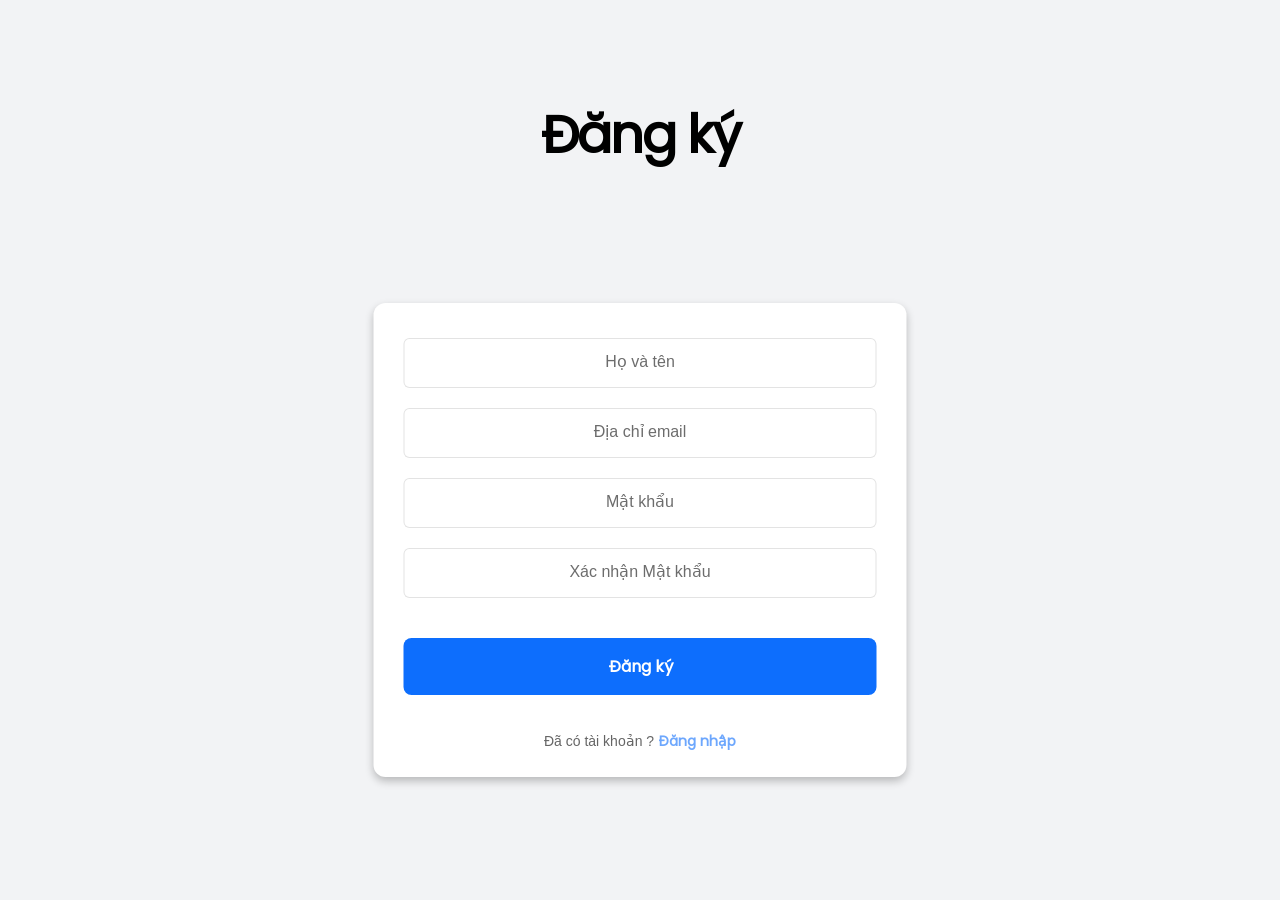
==== index.html @ 79e7caba "TEst again" ====
<!DOCTYPE html>
<html lang="en">

<head>
    <meta charset="UTF-8">
    <meta name="viewport" content="width=device-width, initial-scale=1.0">
    <title>Đăng ký</title>
    <link rel="stylesheet" href="../CSS/resgiter.css">
</head>

<body>
    <h2>Đăng ký</h2>
    <div class="container">
        <div class="div--form">
            <div class = "div--input">
                <input id  = "nameInput" type="text" placeholder="Họ và tên">
                <span id = "errorName">*Tên không hợp lệ </span>
            </div>
            <div class = "div--input">
                <input id = "emailInput" type="email" placeholder="Địa chỉ email">
                <span id = "errorEmail">*Email không hợp lệ </span>
            </div>
            <div class = "div--input">
                <input id = "passInput" type="password" placeholder="Mật khẩu">
                <span id = "errorPass">*Mật khẩu không hợp lệ</span>
            </div>
            <div class = "div--input">
                <input id = "passAgain" type="password" placeholder="Xác nhận Mật khẩu">
                <span id = "errorPassAgain">*Mật khẩu nhập lại không hợp lệ</span>
            </div>
            <button id="btn--regiter">Đăng ký</button>
        </div>
        <p>Đã có tài khoản ? <a href="../page/login.html">Đăng nhập</a></p>
    </div>
    <div class = "toastSusscess">
         <!-- <div class = "div--success">
            <h4>Đăng ký thành công !</h4>
            <div class = "process">
                
            </div>
         </div> -->
    </div>
    <script src="../JS/resgiter.js"></script>
    <script src ="../JS/data.js"></script>
</body>

</html>
---- CSS/resgiter.css ----
@font-face {
  font-family: 'poppins';
  src: url('../resoure/fonts/popins/Poppins-Regular.ttf') format('truetype');

  font-style: normal;
  font-weight: bolder;
}
:root{
    --duration: 4000ms;
}
* {
    margin: 0;
    padding: 0;
    box-sizing: border-box;
    font-family: poppins;
}

body {
    background-color: #f2f3f5;
    /* display: flex;
    justify-content: center;
    align-items: center; */
    min-height: 100vh;
    /* flex-direction: column; */
}

.container {
    position: absolute;
    top: 60%;
    left: 50%;
    /* translate: -50% -50%; */
    display: flex;
    flex-direction: column;
    gap: 5px;
    background-color: white;
    max-width: 533px;
    width: 100%;
    min-height: 120px;
    height: auto;
    padding: 25px 30px;
    align-items: center;
    justify-content: center;
    border-radius: 12px;
    box-shadow: 0 4px 8px rgba(0, 0, 0, 0.247);
    animation: fadeInUp 0.6s ease-out forwards;
}
.div--input{
    width: 100%;
    display: flex;
    flex-direction: column;
    gap: 5px;
    margin-top: 10px;
}
h2 {
    position: absolute;
    top: 15%;
    left: 50%;
    font-family: Poppins;
    font-weight: 600;
    font-style: SemiBold;
    font-size: 52px;
    line-height: 62px;
    letter-spacing: -2px;
    text-align: center;
    animation: fadeInUp 0.6s ease-out forwards;
    /* font-family: 'popins' sans-serif; */
}

.div--form {
    display: flex;
    flex-direction: column;
    width: 100%;
    gap: 10px;
}
.div--input span{
    padding: 0px;
    display: none;
    font-family: 'Segoe UI', Tahoma, Geneva, Verdana, sans-serif;
}

.div--form button {
    padding: 10px 0;
    background-color: #0D6EFD;
    margin: 30px 0 0;
    color: white;
    border: none;
    border-radius: 8px;
    cursor: pointer;
    padding: 16px 0;
    transition: all 0.3s ease;
    font-weight: bold;
    font-size: 16px;
}

.div--form button:hover {
    background-color: rgb(16, 50, 220);
    transform: translateY(-2px);
    box-shadow: 0 4px 12px rgba(22, 163, 74, 0.3);
}

.container p {
    padding-top: 30px;
    font-family: Arial, Helvetica, sans-serif;
    font-weight: 400;
    font-style: Regular;
    font-size: 14px;
    line-height: 22px;
    letter-spacing: 0px;
    text-align: center;
    vertical-align: middle;
    opacity: 0.6;
}

.container a {
    color: #0D6EFD;
    text-decoration: none;
    font-weight: bolder;
}

input {
    padding: 16px;
    width: 100%;
    border: 1px solid rgba(0, 0, 0, 0.11);
    border-radius: 9px;
    width: auto;
    height: 50px;
    opacity: 1;
    border-width: 1px;
    border-radius: 6px;
    gap: 10px;
    outline: none;
    text-align: center;
}

input::placeholder {
    font-family:'Segoe UI', Tahoma, Geneva, Verdana, sans-serif;
    font-size: 16px;
    line-height: 26px;
    letter-spacing: 0px;
    text-align: center;
    vertical-align: middle;
    color: rgba(0, 0, 0, 0.576);
}

input:focus {
    outline: none;
}
.toastSusscess{
    position: fixed;
    max-width: 350px;
    width: 100%;
    top: 20px;
    display: flex;
    flex-direction: column;
    justify-content: center;
    align-items: center;
    right: 20px;
}
.div--success{
    text-align: center;
    background-color: rgba(16, 208, 86, 0.222) ;
    padding: 0px;
    width: 100%;
    border-left: 5px solid #0dfdb1;
    border-radius: 6px;
    overflow: hidden;
    color: rgb(33, 104, 33);
    display: flex;
    flex-direction: column;
    justify-content: space-between;
    height: 50px;
    box-shadow: 0 5px 2px rgba(0, 0, 0, 0.208),
                0 0 2px 4px rgba(43, 217, 226, 0.2);
    opacity: 0;
    transform: translateX(120%) scale(0.9);
    transition: all 1s cubic-bezier(0.68, -0.55, 0.265, 1.55);
}
.div--success h4{
    padding: 6px 5px 0;
    font-family: 'Segoe UI', Tahoma, Geneva, Verdana, sans-serif;
}
.div--success.active{
    opacity: 1;
    transform: translateX(0%) scale(1);
    /* animation: goIn 1.5s cubic-bezier(0.165, 0.84, 0.44, 1) forwards; */
}
.process.active{
    animation: process var(--duration) linear forwards;
}
.div--success .process{
    height: 4px;
    background-color: #0dfdb1;
    transform-origin: left;
}

@keyframes fadeInUp {
    from {
        opacity: 0;
        transform: translate(-50%, -40%);
    }

    to {
        opacity: 1;
        transform: translate(-50%, -50%);
    }
}
/* @keyframes goIn{
    from{
        opacity: 0;
        transform: translateX(30px);
    }
    to{
        opacity: 1;
        transform: translateX(0);
    }
} */
@keyframes process{
    0%{
        width: 100%;
    }
    25%{
        width: 75%;
    }
    50%{
        width: 50%;
    }
    75%{
        width: 25%;
    }
    100%{
        width: 0%;
    }
}
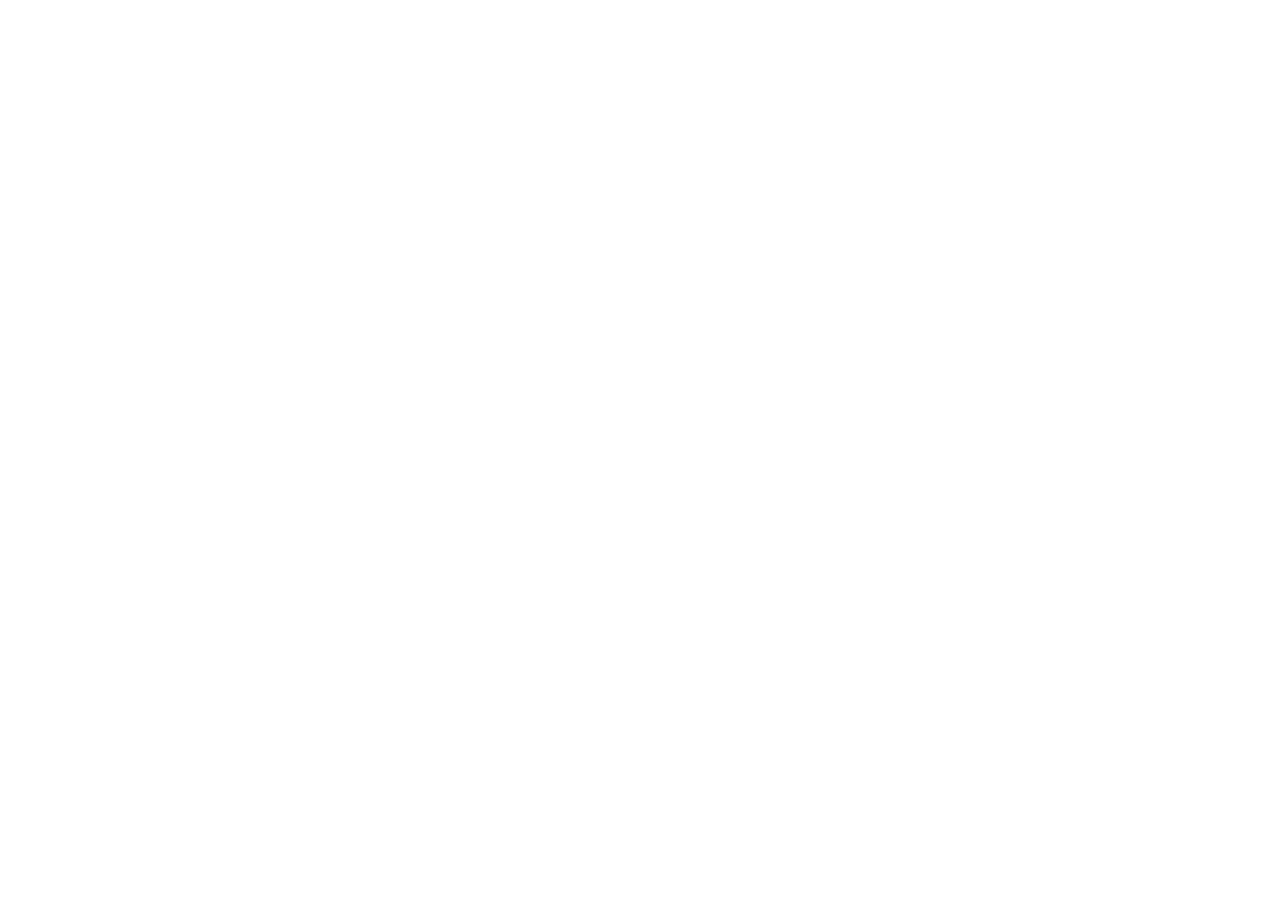
==== commit 729c5baf: "project" ====
--- a/index.html
+++ b/index.html
@@ -1,47 +1,25 @@
 <!DOCTYPE html>
-<html lang="en">
+<html lang="vi">
 
 <head>
     <meta charset="UTF-8">
     <meta name="viewport" content="width=device-width, initial-scale=1.0">
-    <title>Đăng ký</title>
-    <link rel="stylesheet" href="../CSS/resgiter.css">
+    <title>Trang chuyển hướng</title>
 </head>
 
 <body>
-    <h2>Đăng ký</h2>
-    <div class="container">
-        <div class="div--form">
-            <div class = "div--input">
-                <input id  = "nameInput" type="text" placeholder="Họ và tên">
-                <span id = "errorName">*Tên không hợp lệ </span>
-            </div>
-            <div class = "div--input">
-                <input id = "emailInput" type="email" placeholder="Địa chỉ email">
-                <span id = "errorEmail">*Email không hợp lệ </span>
-            </div>
-            <div class = "div--input">
-                <input id = "passInput" type="password" placeholder="Mật khẩu">
-                <span id = "errorPass">*Mật khẩu không hợp lệ</span>
-            </div>
-            <div class = "div--input">
-                <input id = "passAgain" type="password" placeholder="Xác nhận Mật khẩu">
-                <span id = "errorPassAgain">*Mật khẩu nhập lại không hợp lệ</span>
-            </div>
-            <button id="btn--regiter">Đăng ký</button>
-        </div>
-        <p>Đã có tài khoản ? <a href="../page/login.html">Đăng nhập</a></p>
-    </div>
-    <div class = "toastSusscess">
-         <!-- <div class = "div--success">
-            <h4>Đăng ký thành công !</h4>
-            <div class = "process">
-                
-            </div>
-         </div> -->
-    </div>
-    <script src="../JS/resgiter.js"></script>
-    <script src ="../JS/data.js"></script>
+    <script src="https://cdn.jsdelivr.net/npm/sweetalert2@11"></script>
+    <script>
+        Swal.fire({
+            text: 'Đang chuyển hướng tới trang đăng nhập',
+            icon: "info",
+            timer: 2000,
+            showConfirmButton: false,
+            timerProgressBar: true
+        }).then(() => {
+            window.location.replace("./pages/login.html");
+        });
+    </script>
 </body>
 
-</html>+<script>
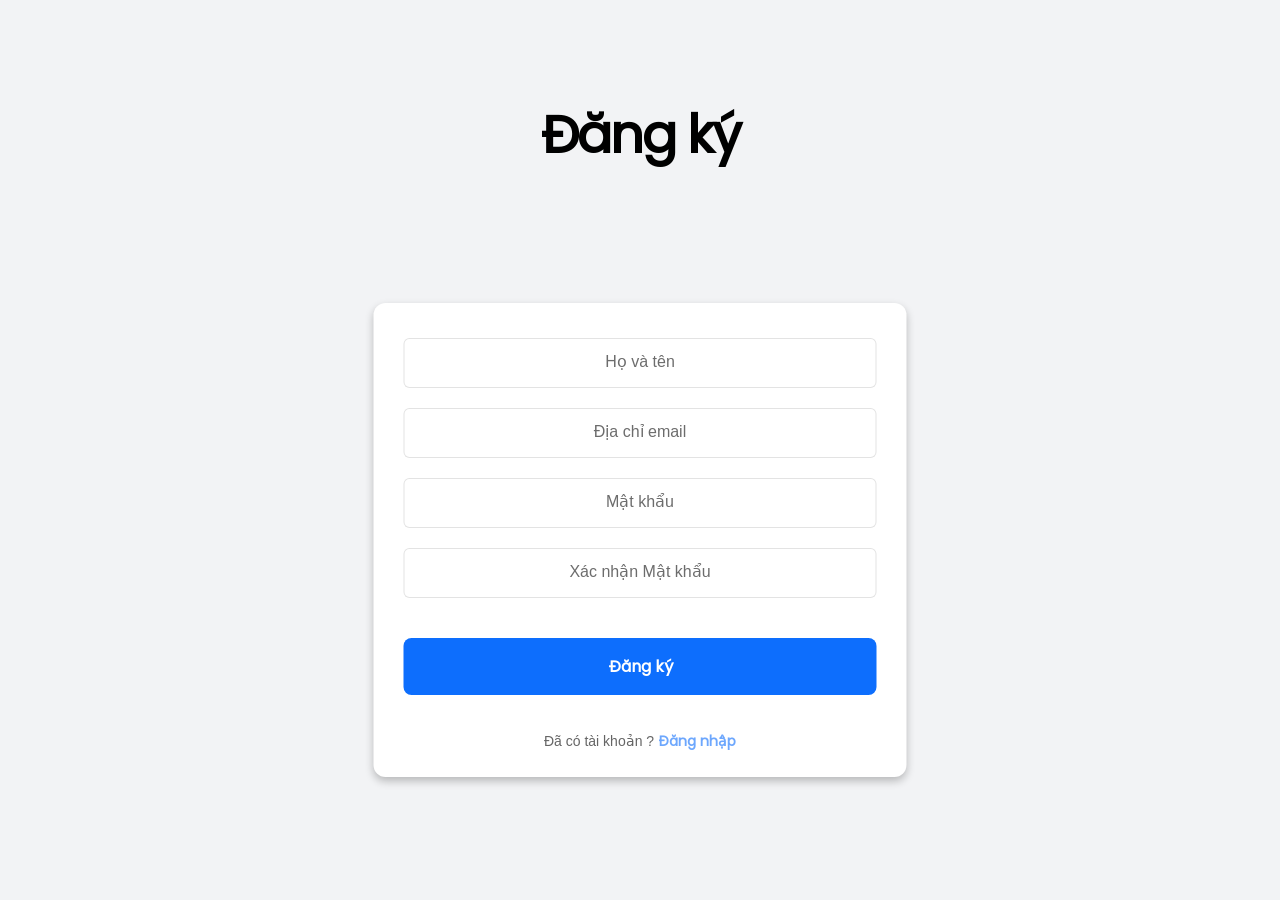
==== commit 9db290c5: "." ====
--- a/index.html
+++ b/index.html
@@ -1,25 +1,47 @@
 <!DOCTYPE html>
-<html lang="vi">
+<html lang="en">
 
 <head>
     <meta charset="UTF-8">
     <meta name="viewport" content="width=device-width, initial-scale=1.0">
-    <title>Trang chuyển hướng</title>
+    <title>Đăng ký</title>
+    <link rel="stylesheet" href="./CSS/resgiter.css">
 </head>
 
 <body>
-    <script src="https://cdn.jsdelivr.net/npm/sweetalert2@11"></script>
-    <script>
-        Swal.fire({
-            text: 'Đang chuyển hướng tới trang đăng nhập',
-            icon: "info",
-            timer: 2000,
-            showConfirmButton: false,
-            timerProgressBar: true
-        }).then(() => {
-            window.location.replace("./pages/login.html");
-        });
-    </script>
+    <h2>Đăng ký</h2>
+    <div class="container">
+        <div class="div--form">
+            <div class = "div--input">
+                <input id  = "nameInput" type="text" placeholder="Họ và tên">
+                <span id = "errorName">*Tên không hợp lệ </span>
+            </div>
+            <div class = "div--input">
+                <input id = "emailInput" type="email" placeholder="Địa chỉ email">
+                <span id = "errorEmail">*Email không hợp lệ </span>
+            </div>
+            <div class = "div--input">
+                <input id = "passInput" type="password" placeholder="Mật khẩu">
+                <span id = "errorPass">*Mật khẩu không hợp lệ</span>
+            </div>
+            <div class = "div--input">
+                <input id = "passAgain" type="password" placeholder="Xác nhận Mật khẩu">
+                <span id = "errorPassAgain">*Mật khẩu nhập lại không hợp lệ</span>
+            </div>
+            <button id="btn--regiter">Đăng ký</button>
+        </div>
+        <p>Đã có tài khoản ? <a href="./page/login.html">Đăng nhập</a></p>
+    </div>
+    <div class = "toastSusscess">
+         <!-- <div class = "div--success">
+            <h4>Đăng ký thành công !</h4>
+            <div class = "process">
+                
+            </div>
+         </div> -->
+    </div>
+    <script src="../JS/resgiter.js"></script>
+    <script src ="../JS/data.js"></script>
 </body>
 
-<script>+</html>
--- a/CSS/resgiter.css
+++ b/CSS/resgiter.css
@@ -0,0 +1,250 @@
+@font-face {
+  font-family: 'poppins';
+  src: url('../resoure/fonts/popins/Poppins-Regular.ttf') format('truetype');
+
+  font-style: normal;
+  font-weight: bolder;
+}
+:root{
+    --duration: 4000ms;
+}
+* {
+    margin: 0;
+    padding: 0;
+    box-sizing: border-box;
+    font-family: poppins;
+}
+
+body {
+    background-color: #f2f3f5;
+    /* display: flex;
+    justify-content: center;
+    align-items: center; */
+    min-height: 100vh;
+    /* flex-direction: column; */
+}
+
+.container {
+    position: absolute;
+    top: 60%;
+    left: 50%;
+    /* translate: -50% -50%; */
+    display: flex;
+    flex-direction: column;
+    gap: 5px;
+    background-color: white;
+    max-width: 533px;
+    width: 100%;
+    min-height: 120px;
+    height: auto;
+    padding: 25px 30px;
+    align-items: center;
+    justify-content: center;
+    border-radius: 12px;
+    box-shadow: 0 4px 8px rgba(0, 0, 0, 0.247);
+    animation: fadeInUp 0.6s ease-out forwards;
+}
+.div--input{
+    width: 100%;
+    display: flex;
+    flex-direction: column;
+    gap: 5px;
+    margin-top: 10px;
+}
+h2 {
+    position: absolute;
+    top: 15%;
+    left: 50%;
+    font-family: Poppins;
+    font-weight: 600;
+    font-style: SemiBold;
+    font-size: 52px;
+    line-height: 62px;
+    letter-spacing: -2px;
+    text-align: center;
+    animation: fadeInUp 0.6s ease-out forwards;
+    /* font-family: 'popins' sans-serif; */
+}
+
+.div--form {
+    display: flex;
+    flex-direction: column;
+    width: 100%;
+    gap: 10px;
+}
+.div--input span{
+    padding: 0px;
+    display: none;
+    font-family: 'Segoe UI', Tahoma, Geneva, Verdana, sans-serif;
+}
+
+.div--form button {
+    padding: 10px 0;
+    background-color: #0D6EFD;
+    margin: 30px 0 0;
+    color: white;
+    border: none;
+    border-radius: 8px;
+    cursor: pointer;
+    padding: 16px 0;
+    transition: all 0.3s ease;
+    font-weight: bold;
+    font-size: 16px;
+}
+
+.div--form button:hover {
+    background-color: rgb(16, 50, 220);
+    transform: translateY(-2px);
+    box-shadow: 0 4px 12px rgba(22, 163, 74, 0.3);
+}
+
+.container p {
+    padding-top: 30px;
+    font-family: Arial, Helvetica, sans-serif;
+    font-weight: 400;
+    font-style: Regular;
+    font-size: 14px;
+    line-height: 22px;
+    letter-spacing: 0px;
+    text-align: center;
+    vertical-align: middle;
+    opacity: 0.6;
+}
+
+.container a {
+    color: #0D6EFD;
+    text-decoration: none;
+    font-weight: bolder;
+}
+
+input {
+    padding: 16px;
+    width: 100%;
+    border: 1px solid rgba(0, 0, 0, 0.11);
+    border-radius: 9px;
+    width: auto;
+    height: 50px;
+    opacity: 1;
+    border-width: 1px;
+    border-radius: 6px;
+    gap: 10px;
+    outline: none;
+    text-align: center;
+}
+
+input::placeholder {
+    font-family:'Segoe UI', Tahoma, Geneva, Verdana, sans-serif;
+    font-size: 16px;
+    line-height: 26px;
+    letter-spacing: 0px;
+    text-align: center;
+    vertical-align: middle;
+    color: rgba(0, 0, 0, 0.576);
+}
+
+input:focus {
+    outline: none;
+}
+.toastSusscess {
+    position: fixed;
+    top: 20px;
+    right: 20px;
+    width: 320px;
+    display: flex;
+    flex-direction: column;
+    gap: 10px;
+    z-index: 999;
+}
+
+.div--success {
+    display: flex;
+    align-items: center;
+    gap: 12px;
+    background: #ffffff;
+    padding: 14px 16px;
+    border-radius: 12px;
+    border-left: 5px solid #22c55e;
+    box-shadow: 0 10px 25px rgba(0, 0, 0, 0.08);
+    
+    opacity: 0;
+    transform: translateX(120%);
+    transition: all 0.5s ease;
+}
+
+.div--success .icon {
+    font-size: 20px;
+    color: #22c55e;
+}
+
+.div--success .content {
+    flex: 1;
+}
+
+.div--success h4 {
+    font-size: 15px;
+    margin-bottom: 2px;
+    color: #111827;
+}
+
+.div--success p {
+    font-size: 13px;
+    color: #6b7280;
+}
+
+.div--success.active {
+    opacity: 1;
+    transform: translateX(0);
+}
+
+.div--success .process {
+    position: absolute;
+    bottom: 0;
+    left: 0;
+    height: 3px;
+    width: 100%;
+    background: #22c55e;
+    transform-origin: left;
+}
+
+.process.active {
+    animation: process var(--duration) linear forwards;
+}
+
+@keyframes fadeInUp {
+    from {
+        opacity: 0;
+        transform: translate(-50%, -40%);
+    }
+
+    to {
+        opacity: 1;
+        transform: translate(-50%, -50%);
+    }
+}
+/* @keyframes goIn{
+    from{
+        opacity: 0;
+        transform: translateX(30px);
+    }
+    to{
+        opacity: 1;
+        transform: translateX(0);
+    }
+} */
+@keyframes process{
+    0%{
+        width: 100%;
+    }
+    25%{
+        width: 75%;
+    }
+    50%{
+        width: 50%;
+    }
+    75%{
+        width: 25%;
+    }
+    100%{
+        width: 0%;
+    }
+}
